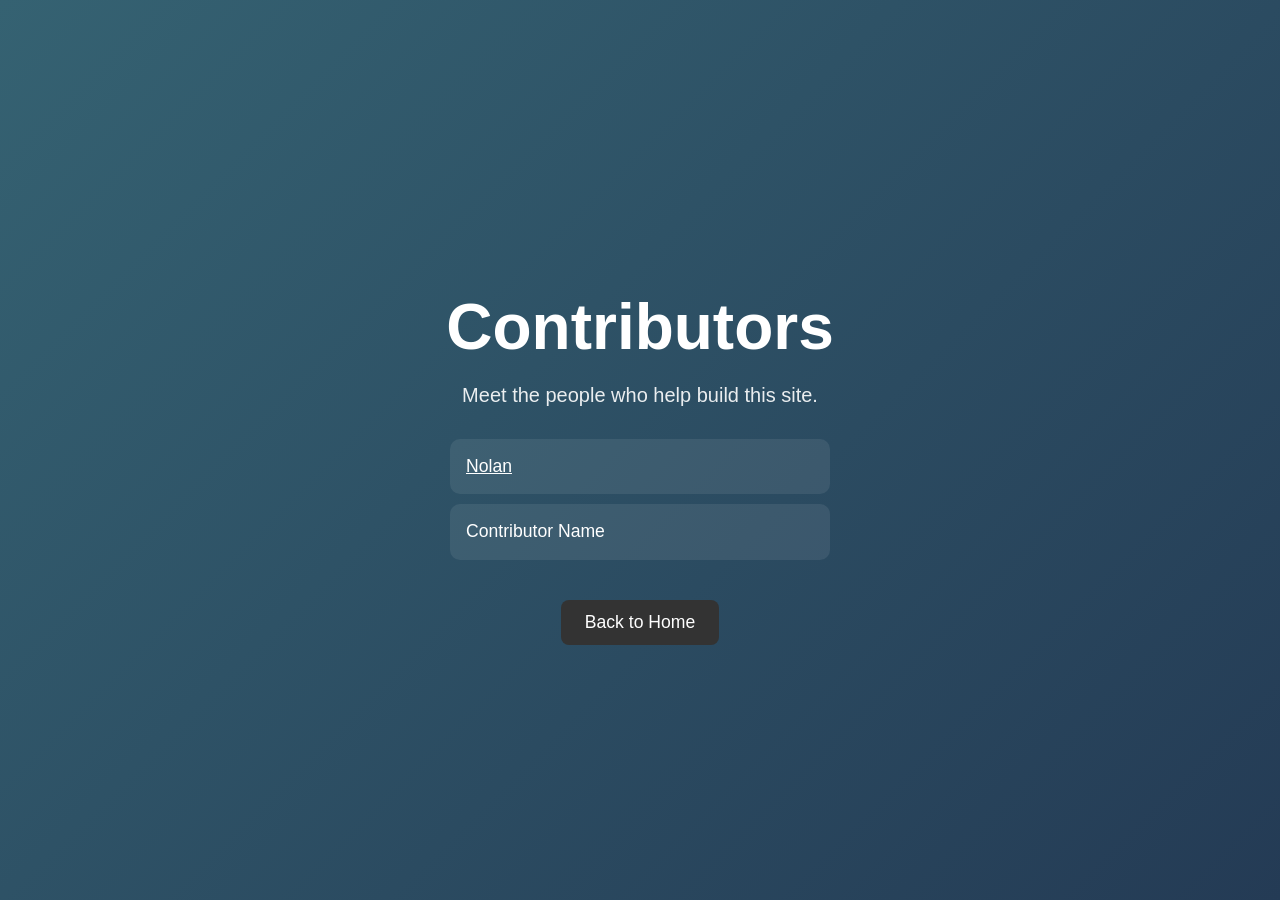
==== contributors.html @ f12350b1 "Massive overhaul to website" ====
<!DOCTYPE html>
<html lang="en">
<head>
  <meta charset="UTF-8">
  <meta name="viewport" content="width=device-width, initial-scale=1.0">
  <link rel="stylesheet" href="style.css">
  <title>Contributors</title>
</head>
<body>
  <main class="home-fullscreen">
    <div class="home-center">
      <h1>Contributors</h1>
      <p>Meet the people who help build this site.</p>
      <ul class="contributors-list">
        <li><a href="Nolan.html">Nolan</a></li>
        <li>Contributor Name</li>
      </ul>
      <div class="home-buttons">
        <a class="button button-large" href="index.html">Back to Home</a>
      </div>
    </div>
  </main>
</body>
</html>
---- style.css ----
body {
    margin: 0;
    font-family: Arial, sans-serif;
    background-color: rgb(29, 29, 29);
}
header {
    background-color: rgb(29, 29, 29);
    color: white;
    padding: 20px;
    text-align: center;
}
main {
    padding: 20px;
    text-align: center;
}

.home-fullscreen {
    width: 100vw;
    height: 100vh;
    display: flex;
    justify-content: center;
    align-items: center;
    background: linear-gradient(135deg, #356272 0%, #243b55 100%);
    color: white;
    margin: 0;
    padding: 0;
}

.home-center {
    text-align: center;
    max-width: 720px;
    padding: 40px;
}

.home-center h1 {
    font-size: 4rem;
    margin-bottom: 16px;
}

.home-center p {
    font-size: 1.25rem;
    margin-bottom: 32px;
    opacity: 0.9;
}

.home-buttons {
    display: flex;
    justify-content: center;
    gap: 24px;
    flex-wrap: wrap;
}

.button-large {
    padding: 20px 36px;
    font-size: 1.1rem;
}

.contributors-list {
    list-style: none;
    padding: 0;
    margin: 32px auto;
    max-width: 380px;
    text-align: left;
    font-size: 1.1rem;
    line-height: 1.8;
}

.contributors-list li {
    background: rgba(255, 255, 255, 0.08);
    padding: 12px 16px;
    border-radius: 10px;
    margin-bottom: 10px;
}
.postflex {
    margin-left: calc(10vw - 20px);
    display: flex;
    position: relative;
    justify-content: center;
    align-items: center;
    height: 60vh;
    width:80vw;
    background-color: #b32121;
    border-radius: 10px;
}
.postimage{
    display: flex;
    height:20vw;
    position: absolute;
    background-color: #333;
    top: 5vh;
    z-index: 2;
}
.posttext{
    position: absolute;
    bottom:2vh;
    z-index: 1;
}

.image{
    width: 100%;
    height: 100%;
}

.tablink {
  background-color: #555;
  color: white;
  cursor: pointer;
  font-size: 17px;
  width: 10vw;
  height:5vh;
  border-radius:8px;
}
.tablink:hover {box-shadow:0 8px 16px 0 rgba(0,0,0,0.6)}
.tablink span {
  position: relative;
  display: inline-block;
}
.tablink:active span {
  top: 2px; /* Shifts only the text down */
}
.section{
    position: absolute;
    top:1vh;
    z-index: 3;
}
.section h3{
    padding:0px;
    margin:0px;
}
a {
  color: inherit;
  text-decoration: underline;
}
footer{
  position: absolute;
  bottom: 0;
  width: 100vw;
  background-color: #333;
  color: white;
  left: 0;
  text-align: center;
}

.site-nav,
.home-nav {
  display: flex;
  justify-content: center;
  gap: 12px;
  margin-top: 15px;
}

.home-section {
  max-width: 900px;
  margin: 0 auto;
  text-align: left;
  padding: 40px 20px;
  background-color: #ffffff;
  border-radius: 12px;
  box-shadow: 0 12px 24px rgba(0, 0, 0, 0.12);
}

.button {
  display: inline-block;
  padding: 12px 24px;
  margin: 8px 0;
  background-color: #333;
  color: #fff;
  text-decoration: none;
  border-radius: 8px;
  transition: background-color 0.25s ease;
}

.button:hover {
  background-color: #555;
}

.tab-buttons {
  margin-top: 16px;
  display: flex;
  justify-content: center;
  gap: 10px;
  flex-wrap: wrap;
}

.tabcontent {
  display: none;
  padding: 20px 0;
}
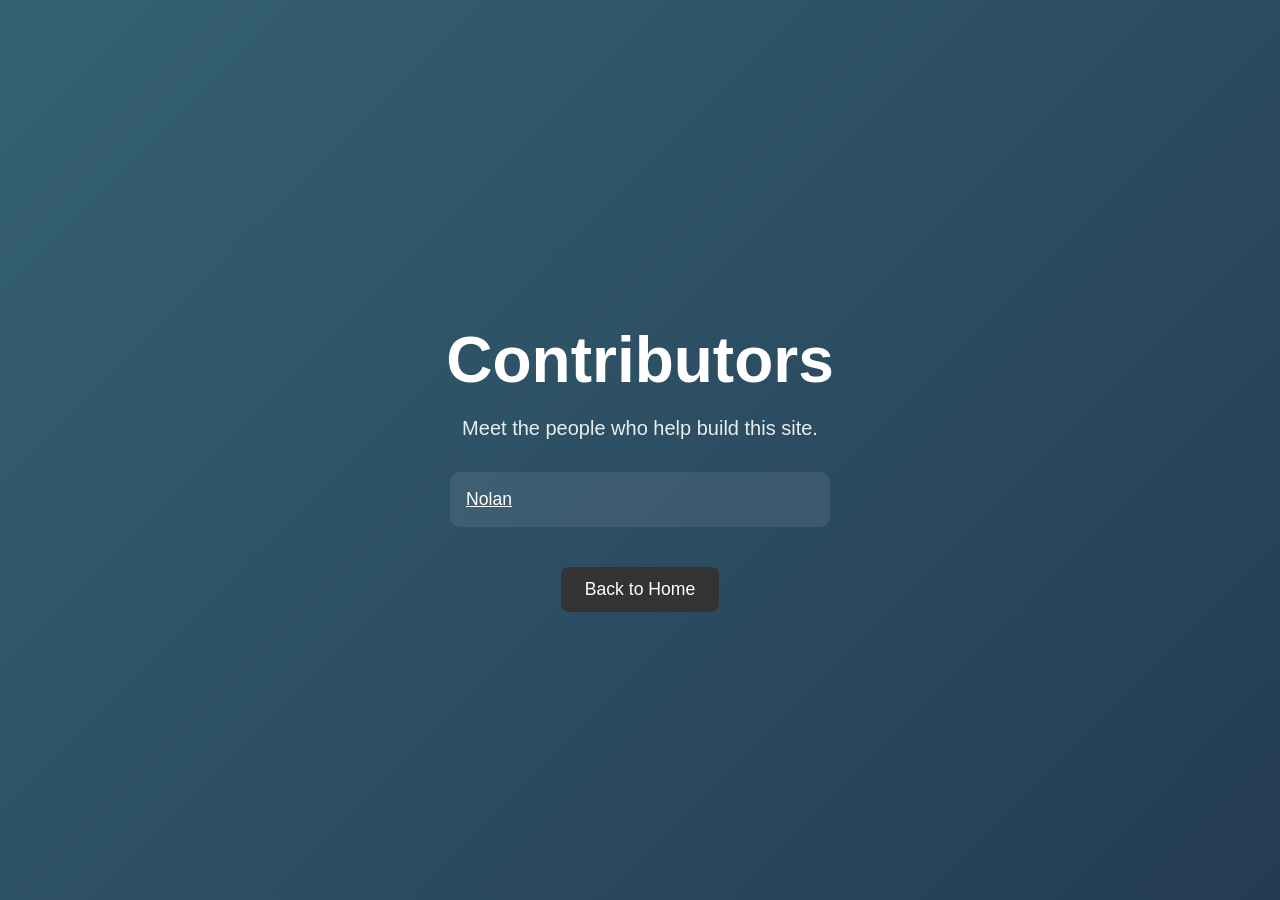
==== commit 806cd90f: "Adding the first article, updating Nolan's portfol io and hours, and updating the multisite page to " ====
--- a/contributors.html
+++ b/contributors.html
@@ -13,7 +13,6 @@
       <p>Meet the people who help build this site.</p>
       <ul class="contributors-list">
         <li><a href="Nolan.html">Nolan</a></li>
-        <li>Contributor Name</li>
       </ul>
       <div class="home-buttons">
         <a class="button button-large" href="index.html">Back to Home</a>
--- a/style.css
+++ b/style.css
@@ -1,10 +1,10 @@
 body {
     margin: 0;
     font-family: Arial, sans-serif;
-    background-color: rgb(29, 29, 29);
+    background-color: rgb(218, 242, 255);
 }
 header {
-    background-color: rgb(29, 29, 29);
+    background-color: rgb(148, 143, 143);
     color: white;
     padding: 20px;
     text-align: center;
@@ -86,7 +86,6 @@
     display: flex;
     height:20vw;
     position: absolute;
-    background-color: #333;
     top: 5vh;
     z-index: 2;
 }
